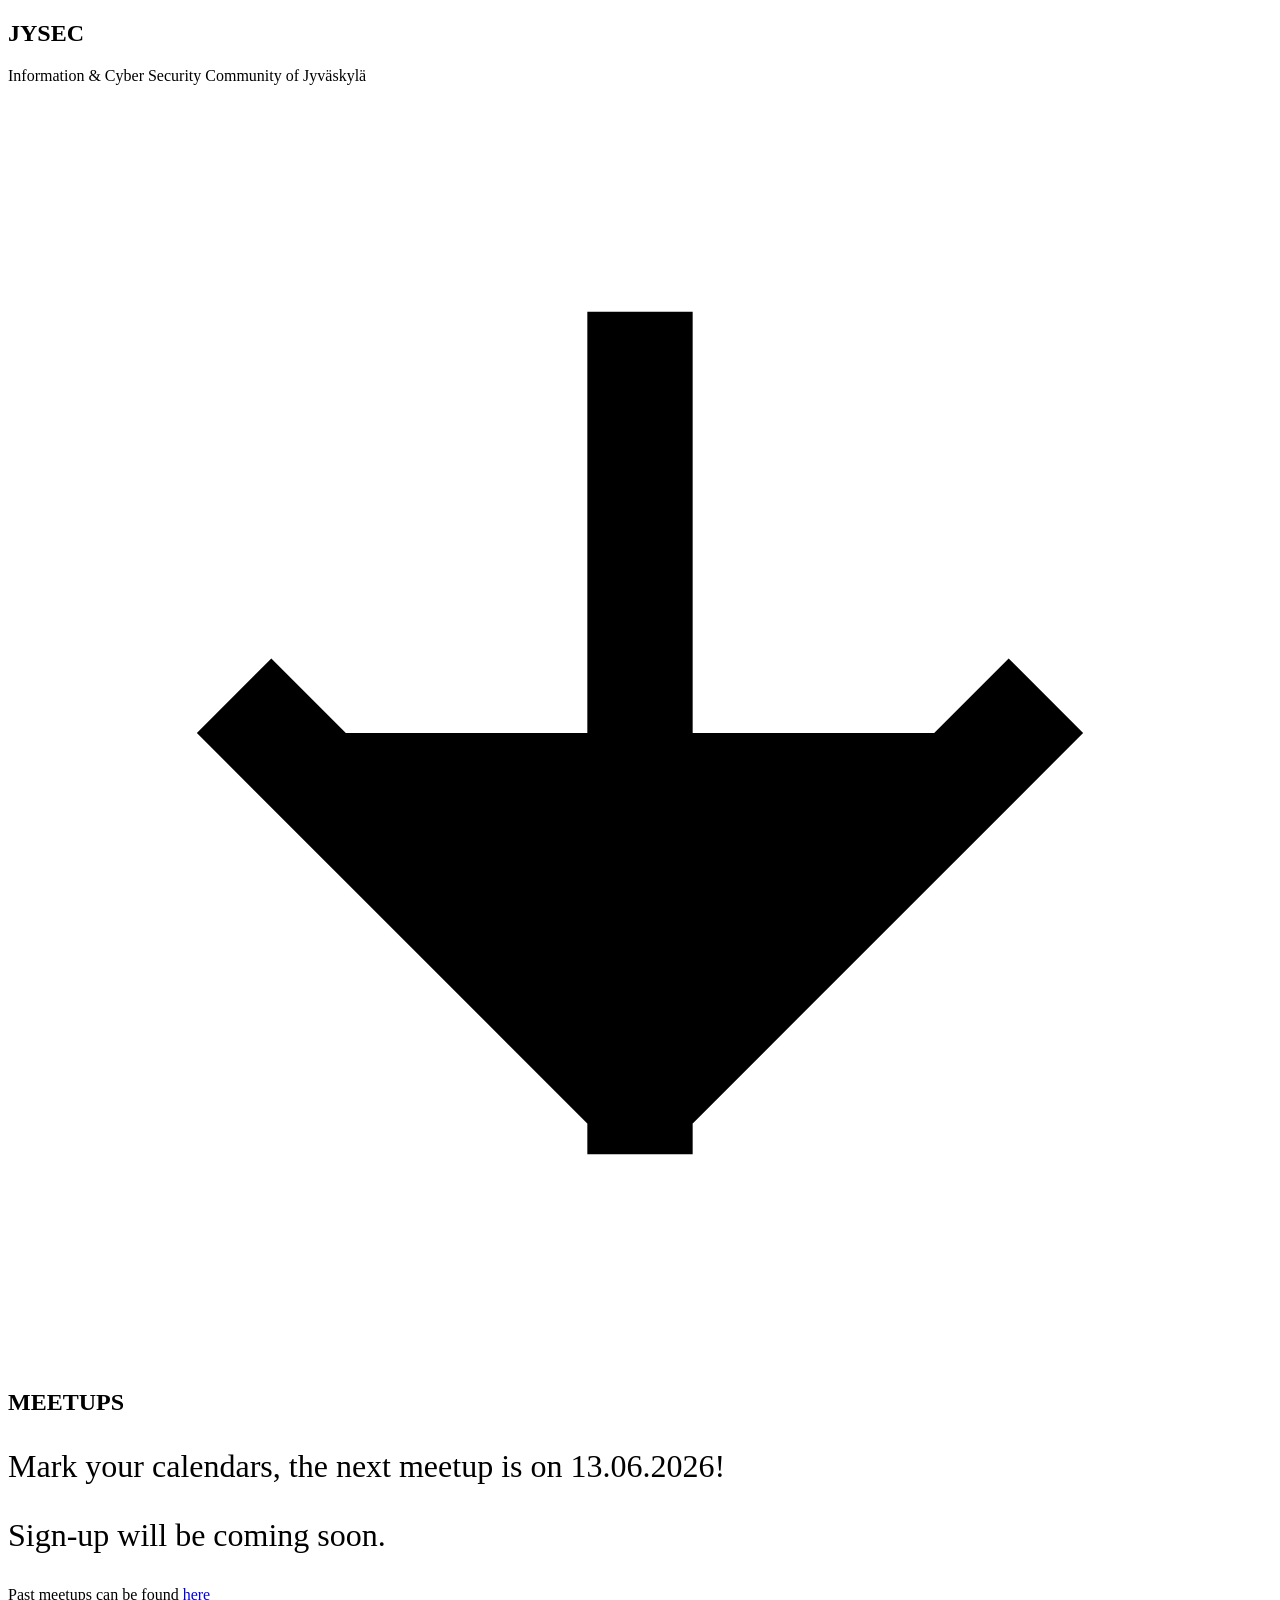
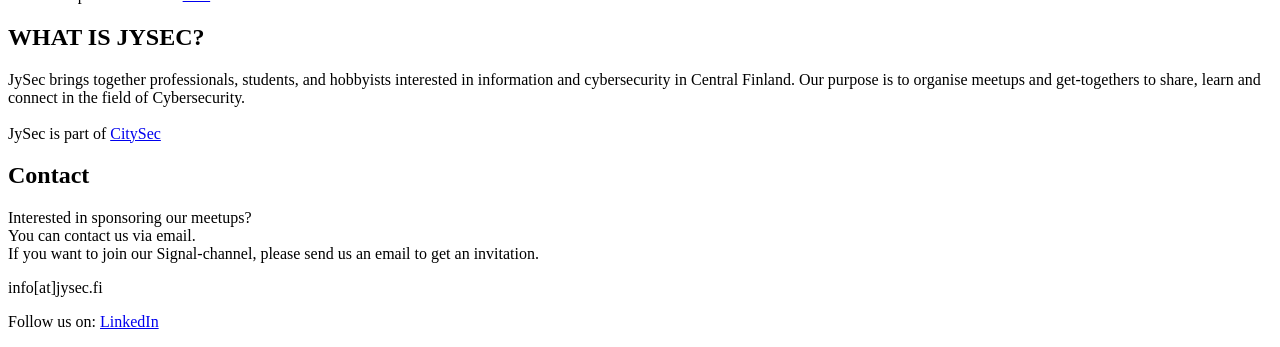
==== index.html @ 64f00aba "0x9 Meetup" ====
<!DOCTYPE html>
<html lang="en">
<head>
  <meta charset="UTF-8">
  <meta name="viewport" content="width=device-width, initial-scale=1.0">

  <link rel="stylesheet" href="https://jysec.fi/css/style.css">

  <title>JySec - Home</title>

  
  <link rel="icon" href="https://jysec.fi/images/favicon.png">
  
</head>
<body>
  
  <section class="hero">
    <h1>JYSEC</h1>
    <p>Information & Cyber Security Community of Jyväskylä</p>
    <div class="arrow">
      <svg viewBox="0 0 24 24">
        <path d="M12 5v14M5 12l7 7 7-7" stroke="currentColor" stroke-width="2" stroke-linecap="square" stroke-linejoin="round"/>
      </svg>
    </div>
  </section>

  <section id="content" class="content">
    <div class="content-inner">
      <h2>MEETUPS</h2>
           
      <p style="font-size:2rem" class="notice">Mark your calendars, the next meetup is on <span class="highlight">13.06.2026!</span></p>
      <p style="font-size:2rem" class="notice">Sign-up will be coming soon.</p>
      <p>Past meetups can be found <a href="https://jysec.fi/meetups/">here</a></p>
      <h2>WHAT IS JYSEC?</h2>
      <p> 
      JySec brings together professionals, students, and hobbyists interested in information and cybersecurity in Central Finland. Our purpose is to organise meetups and get-togethers to share, learn and connect in the field of Cybersecurity. 
      <br><br>
      JySec is part of <a href="https://citysec.fi">CitySec</a>
      </p>
      <h2>Contact</h2>
      <p>Interested in <span class="highlight">sponsoring</span> our meetups?<br>
      You can contact us via email.<br>
      If you want to join our Signal-channel, please send us an email to get an invitation.</p>
      <p class="notice">info[at]jysec.fi</p>
      <p>Follow us on: <a href="https://www.linkedin.com/company/jysecfi" class="url-box">LinkedIn</a></p>
    </div>
  </section>

  <script>
    document.querySelector('.arrow')?.addEventListener('click', function(e) {
      document.getElementById('content').scrollIntoView({ behavior: 'smooth' });
    });
  </script>

</body>
</html>
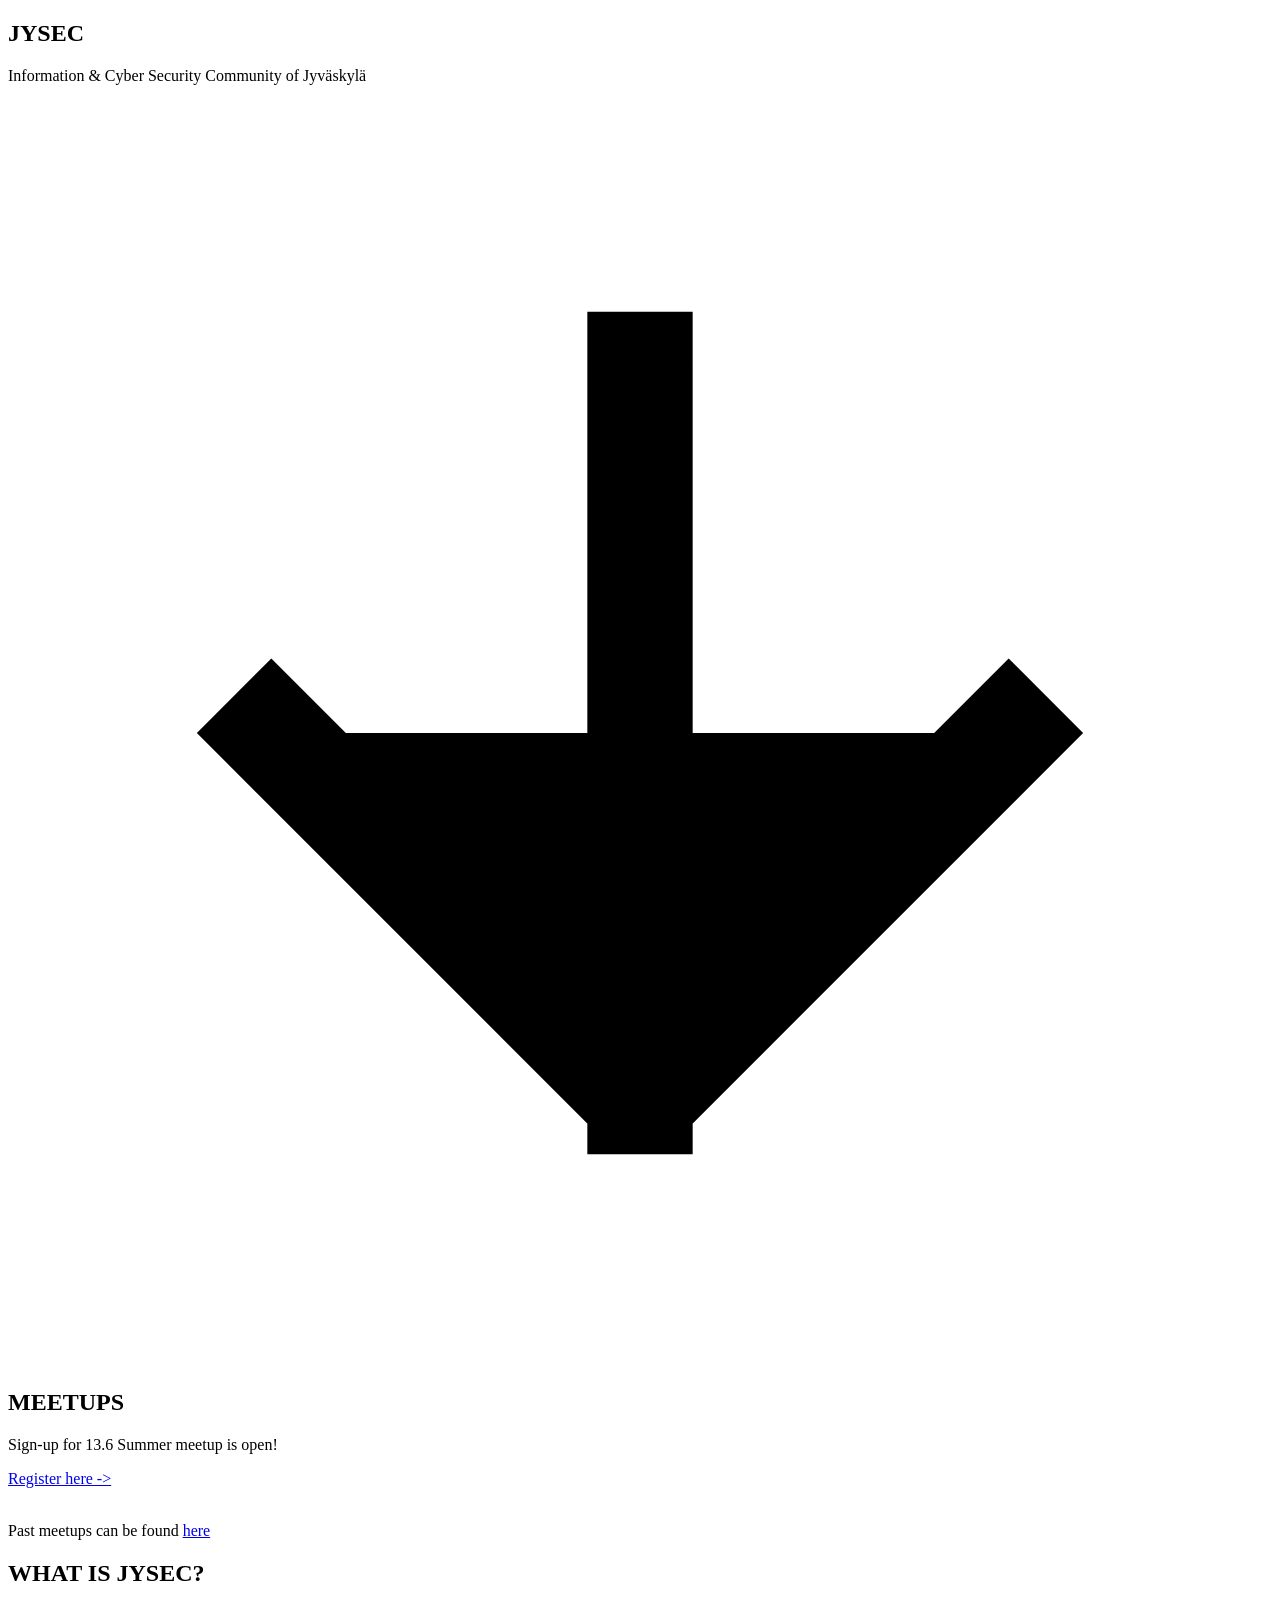
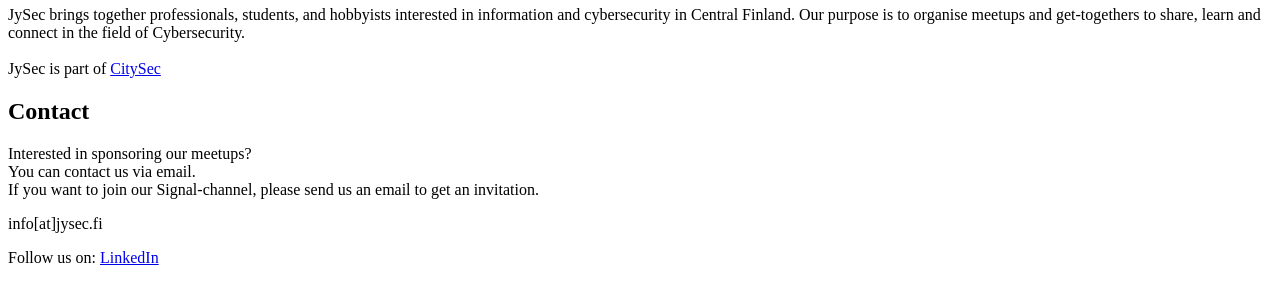
==== commit 9ec3b34a: "0x9 Meetup sign-up" ====
--- a/index.html
+++ b/index.html
@@ -27,10 +27,11 @@
   <section id="content" class="content">
     <div class="content-inner">
       <h2>MEETUPS</h2>
-           
-      <p style="font-size:2rem" class="notice">Mark your calendars, the next meetup is on <span class="highlight">13.06.2026!</span></p>
-      <p style="font-size:2rem" class="notice">Sign-up will be coming soon.</p>
-      <p>Past meetups can be found <a href="https://jysec.fi/meetups/">here</a></p>
+      <p class="notice2"> Sign-up for 13.6 Summer meetup is open!</p>
+      <a href="https://luma.com/ogb3ykog" class="signup">Register here -></a>
+      <br><br>
+      <p>Past meetups can be found <a href="/meetups" class="notice">here</a></p>
+        
       <h2>WHAT IS JYSEC?</h2>
       <p> 
       JySec brings together professionals, students, and hobbyists interested in information and cybersecurity in Central Finland. Our purpose is to organise meetups and get-togethers to share, learn and connect in the field of Cybersecurity. 
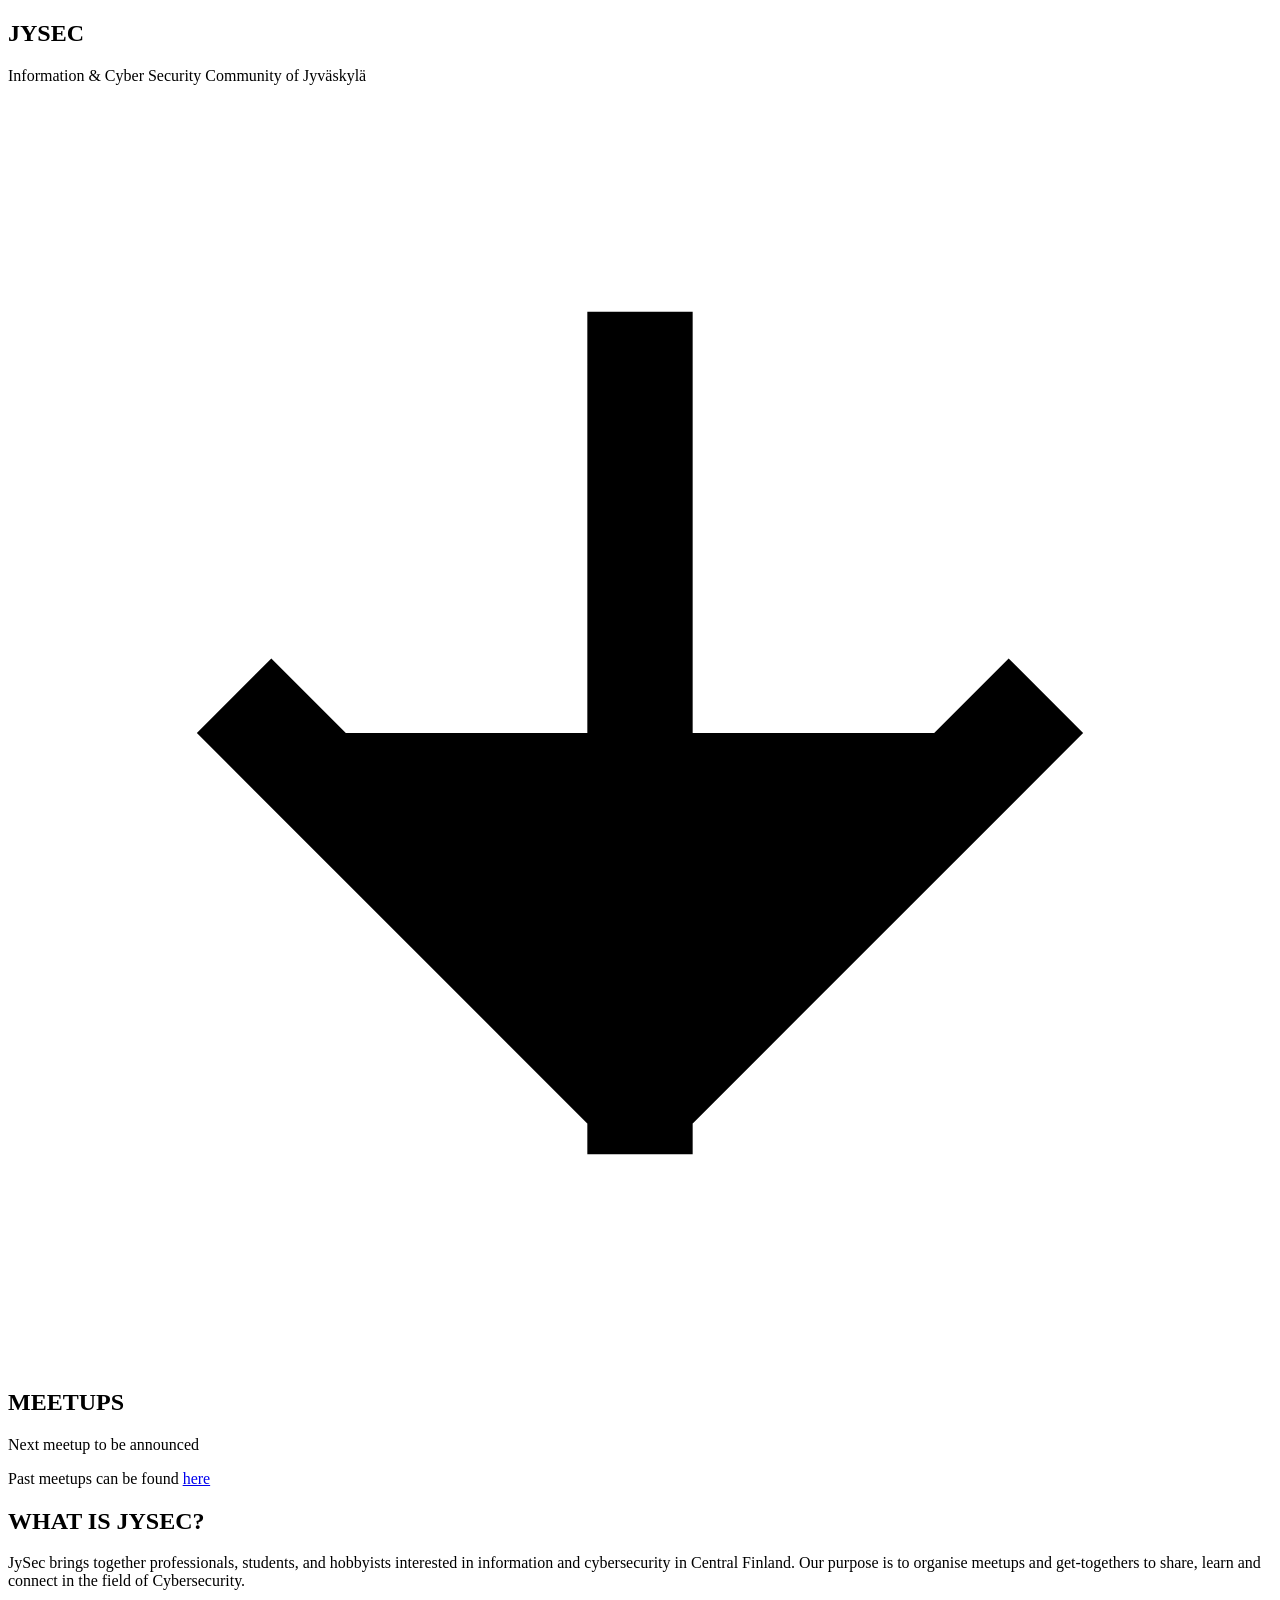
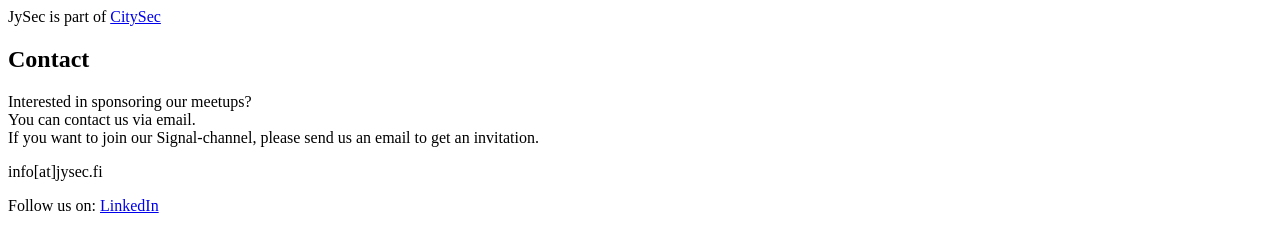
==== commit 9b3badba: "Update meetup page" ====
--- a/index.html
+++ b/index.html
@@ -27,9 +27,7 @@
   <section id="content" class="content">
     <div class="content-inner">
       <h2>MEETUPS</h2>
-      <p class="notice2"> Sign-up for 13.6 Summer meetup is open!</p>
-      <a href="https://luma.com/ogb3ykog" class="signup">Register here -></a>
-      <br><br>
+      <p class="notice">Next meetup to be announced</p>
       <p>Past meetups can be found <a href="/meetups" class="notice">here</a></p>
         
       <h2>WHAT IS JYSEC?</h2>
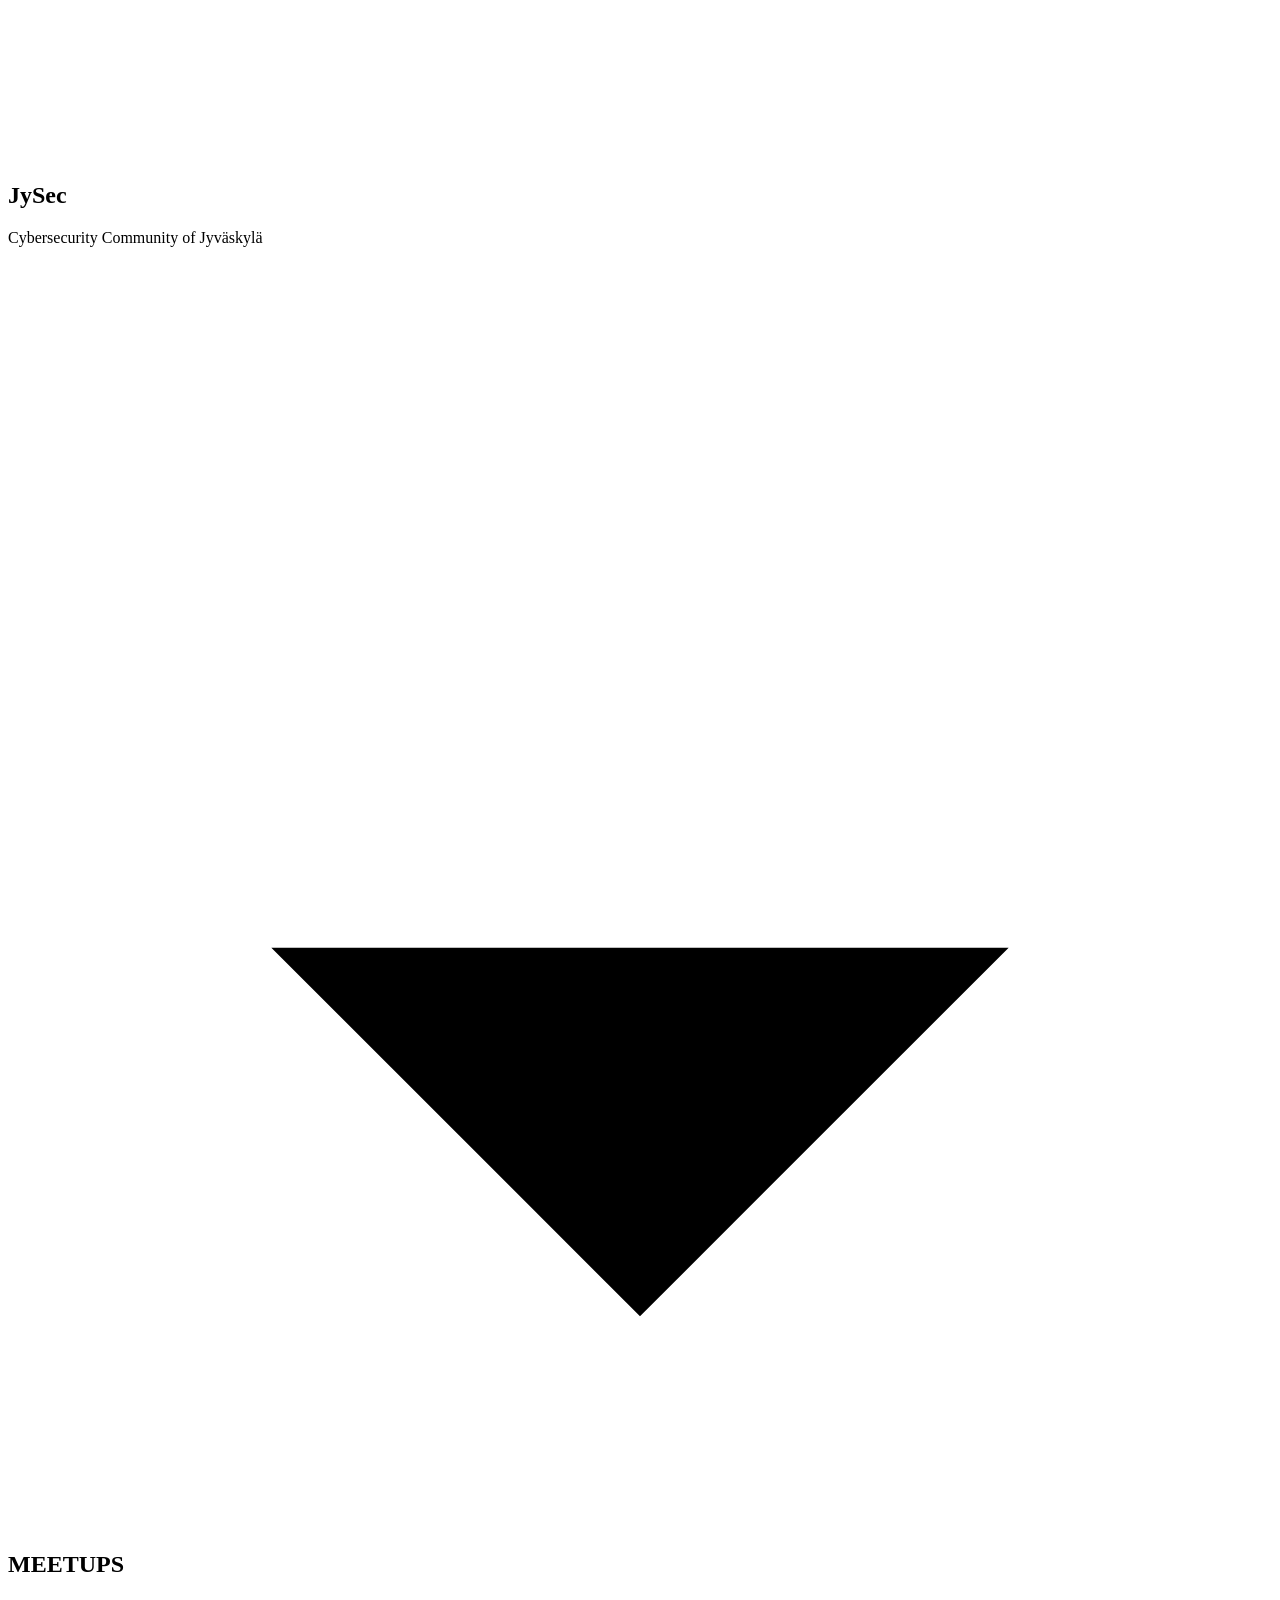
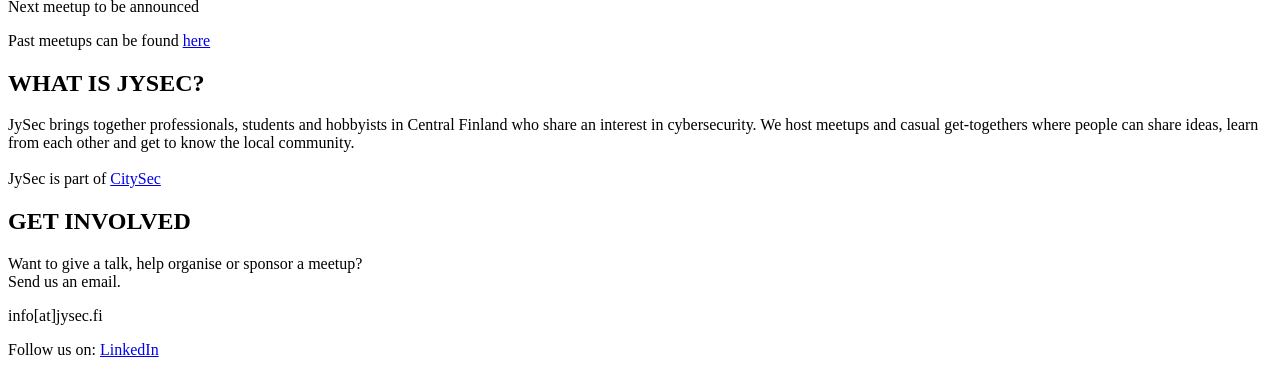
==== commit 21dc0fc3: "hero, font, and various other qol" ====
--- a/index.html
+++ b/index.html
@@ -6,7 +6,7 @@
 
   <link rel="stylesheet" href="https://jysec.fi/css/style.css">
 
-  <title>JySec - Home</title>
+  <title>JySec | Home</title>
 
   
   <link rel="icon" href="https://jysec.fi/images/favicon.png">
@@ -15,13 +15,14 @@
 <body>
   
   <section class="hero">
-    <h1>JYSEC</h1>
-    <p>Information & Cyber Security Community of Jyväskylä</p>
-    <div class="arrow">
-      <svg viewBox="0 0 24 24">
-        <path d="M12 5v14M5 12l7 7 7-7" stroke="currentColor" stroke-width="2" stroke-linecap="square" stroke-linejoin="round"/>
+    <canvas class="hero-bg" aria-hidden="true"></canvas>
+    <h1>JySec</h1>
+    <p>Cybersecurity Community of Jyväskylä</p>
+    <a class="arrow" href="#content" aria-label="Scroll to content">
+      <svg viewBox="0 0 24 24" aria-hidden="true">
+        <path d="M12 4v16M5 13l7 7 7-7"/>
       </svg>
-    </div>
+    </a>
   </section>
 
   <section id="content" class="content">
@@ -32,24 +33,19 @@
         
       <h2>WHAT IS JYSEC?</h2>
       <p> 
-      JySec brings together professionals, students, and hobbyists interested in information and cybersecurity in Central Finland. Our purpose is to organise meetups and get-togethers to share, learn and connect in the field of Cybersecurity. 
+      JySec brings together professionals, students and hobbyists in Central Finland who share an interest in cybersecurity. We host meetups and casual get-togethers where people can share ideas, learn from each other and get to know the local community.
       <br><br>
       JySec is part of <a href="https://citysec.fi">CitySec</a>
       </p>
-      <h2>Contact</h2>
-      <p>Interested in <span class="highlight">sponsoring</span> our meetups?<br>
-      You can contact us via email.<br>
-      If you want to join our Signal-channel, please send us an email to get an invitation.</p>
+      <h2>GET INVOLVED</h2>
+      <p>Want to <span class="highlight">give a talk</span>, <span class="highlight">help organise</span> or <span class="highlight">sponsor</span> a meetup?<br>
+      Send us an email.</p>
       <p class="notice">info[at]jysec.fi</p>
       <p>Follow us on: <a href="https://www.linkedin.com/company/jysecfi" class="url-box">LinkedIn</a></p>
     </div>
   </section>
 
-  <script>
-    document.querySelector('.arrow')?.addEventListener('click', function(e) {
-      document.getElementById('content').scrollIntoView({ behavior: 'smooth' });
-    });
-  </script>
+  <script src="https://jysec.fi/js/hero-pattern.js" defer></script>
 
 </body>
 </html>
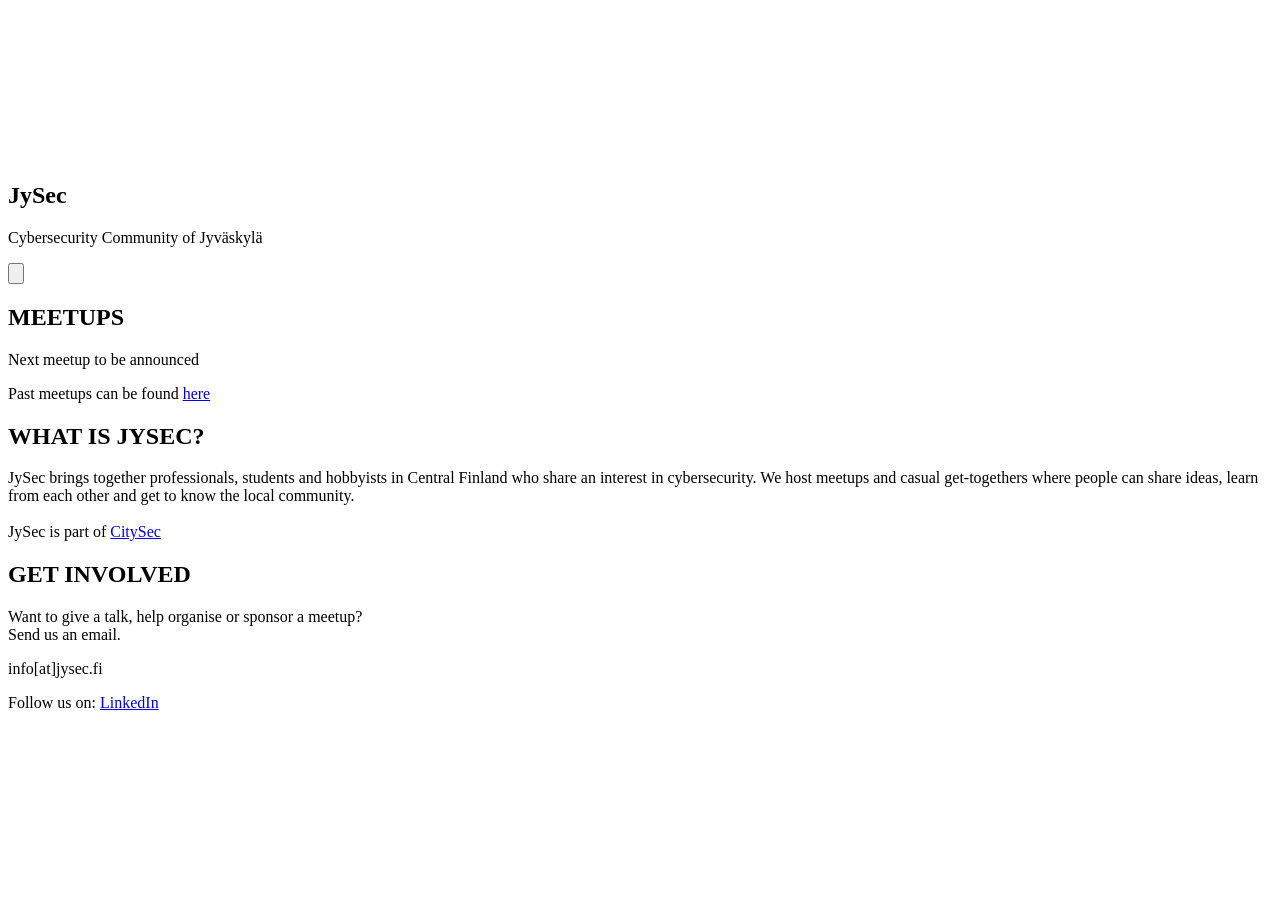
==== commit 65357038: "Tweaks to positioning" ====
--- a/index.html
+++ b/index.html
@@ -18,14 +18,14 @@
     <canvas class="hero-bg" aria-hidden="true"></canvas>
     <h1>JySec</h1>
     <p>Cybersecurity Community of Jyväskylä</p>
-    <a class="arrow" href="#content" aria-label="Scroll to content">
+    <button class="arrow" type="button" aria-label="Scroll to content">
       <svg viewBox="0 0 24 24" aria-hidden="true">
         <path d="M12 4v16M5 13l7 7 7-7"/>
       </svg>
-    </a>
+    </button>
   </section>
 
-  <section id="content" class="content">
+  <section class="content">
     <div class="content-inner">
       <h2>MEETUPS</h2>
       <p class="notice">Next meetup to be announced</p>
@@ -45,6 +45,12 @@
     </div>
   </section>
 
+  <script>
+    // Scroll down without putting a #fragment in the URL
+    document.querySelector('.arrow').addEventListener('click', function () {
+      document.querySelector('.content').scrollIntoView({ behavior: 'smooth' });
+    });
+  </script>
   <script src="https://jysec.fi/js/hero-pattern.js" defer></script>
 
 </body>
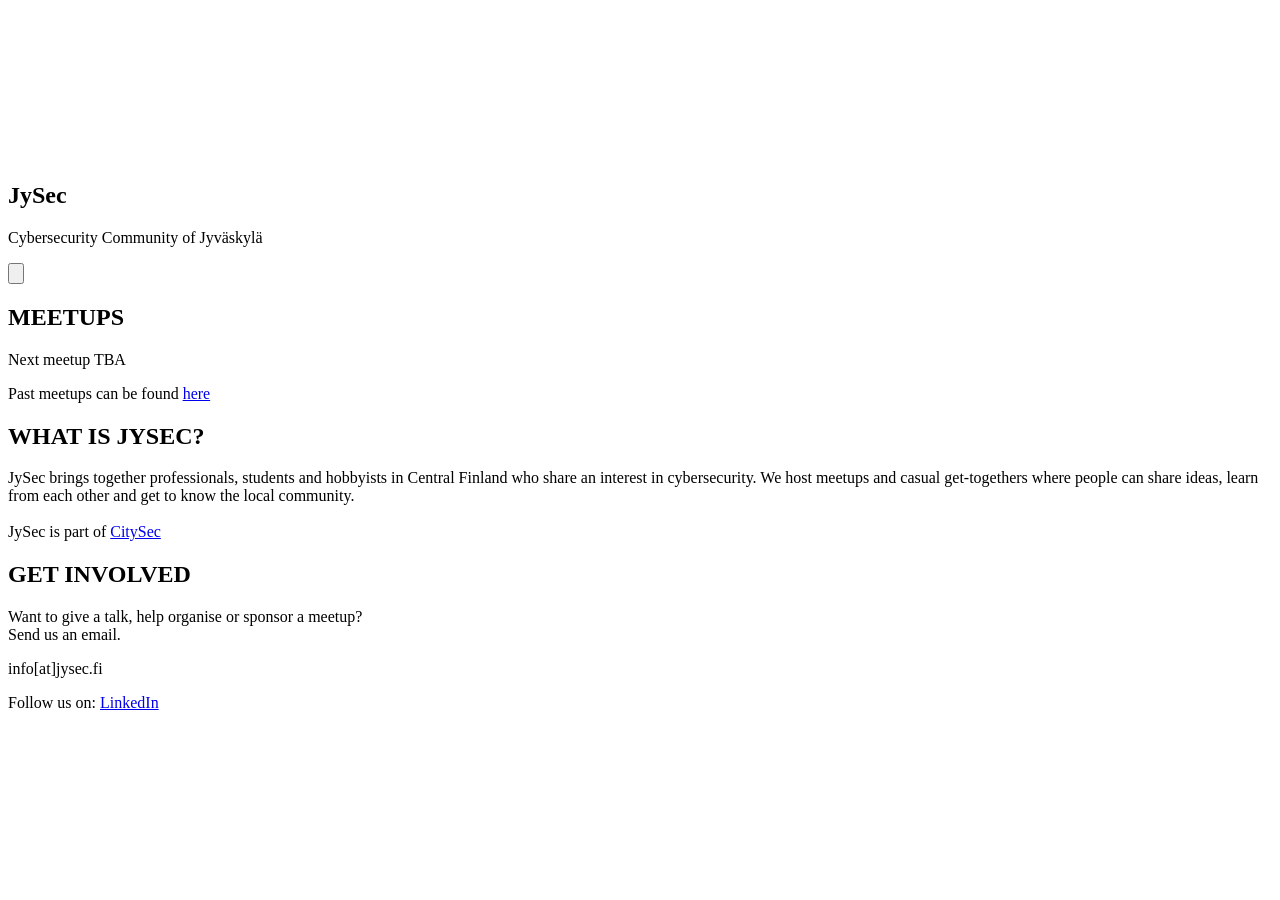
==== commit 2ba353c6: "minor position tweaks and compatibility" ====
--- a/index.html
+++ b/index.html
@@ -20,7 +20,7 @@
     <p>Cybersecurity Community of Jyväskylä</p>
     <button class="arrow" type="button" aria-label="Scroll to content">
       <svg viewBox="0 0 24 24" aria-hidden="true">
-        <path d="M12 4v16M5 13l7 7 7-7"/>
+        <path d="M12 4v15.5M5 13l7 7 7-7"/>
       </svg>
     </button>
   </section>
@@ -28,7 +28,7 @@
   <section class="content">
     <div class="content-inner">
       <h2>MEETUPS</h2>
-      <p class="notice">Next meetup to be announced</p>
+      <p class="notice">Next meetup TBA</p>
       <p>Past meetups can be found <a href="/meetups" class="notice">here</a></p>
         
       <h2>WHAT IS JYSEC?</h2>
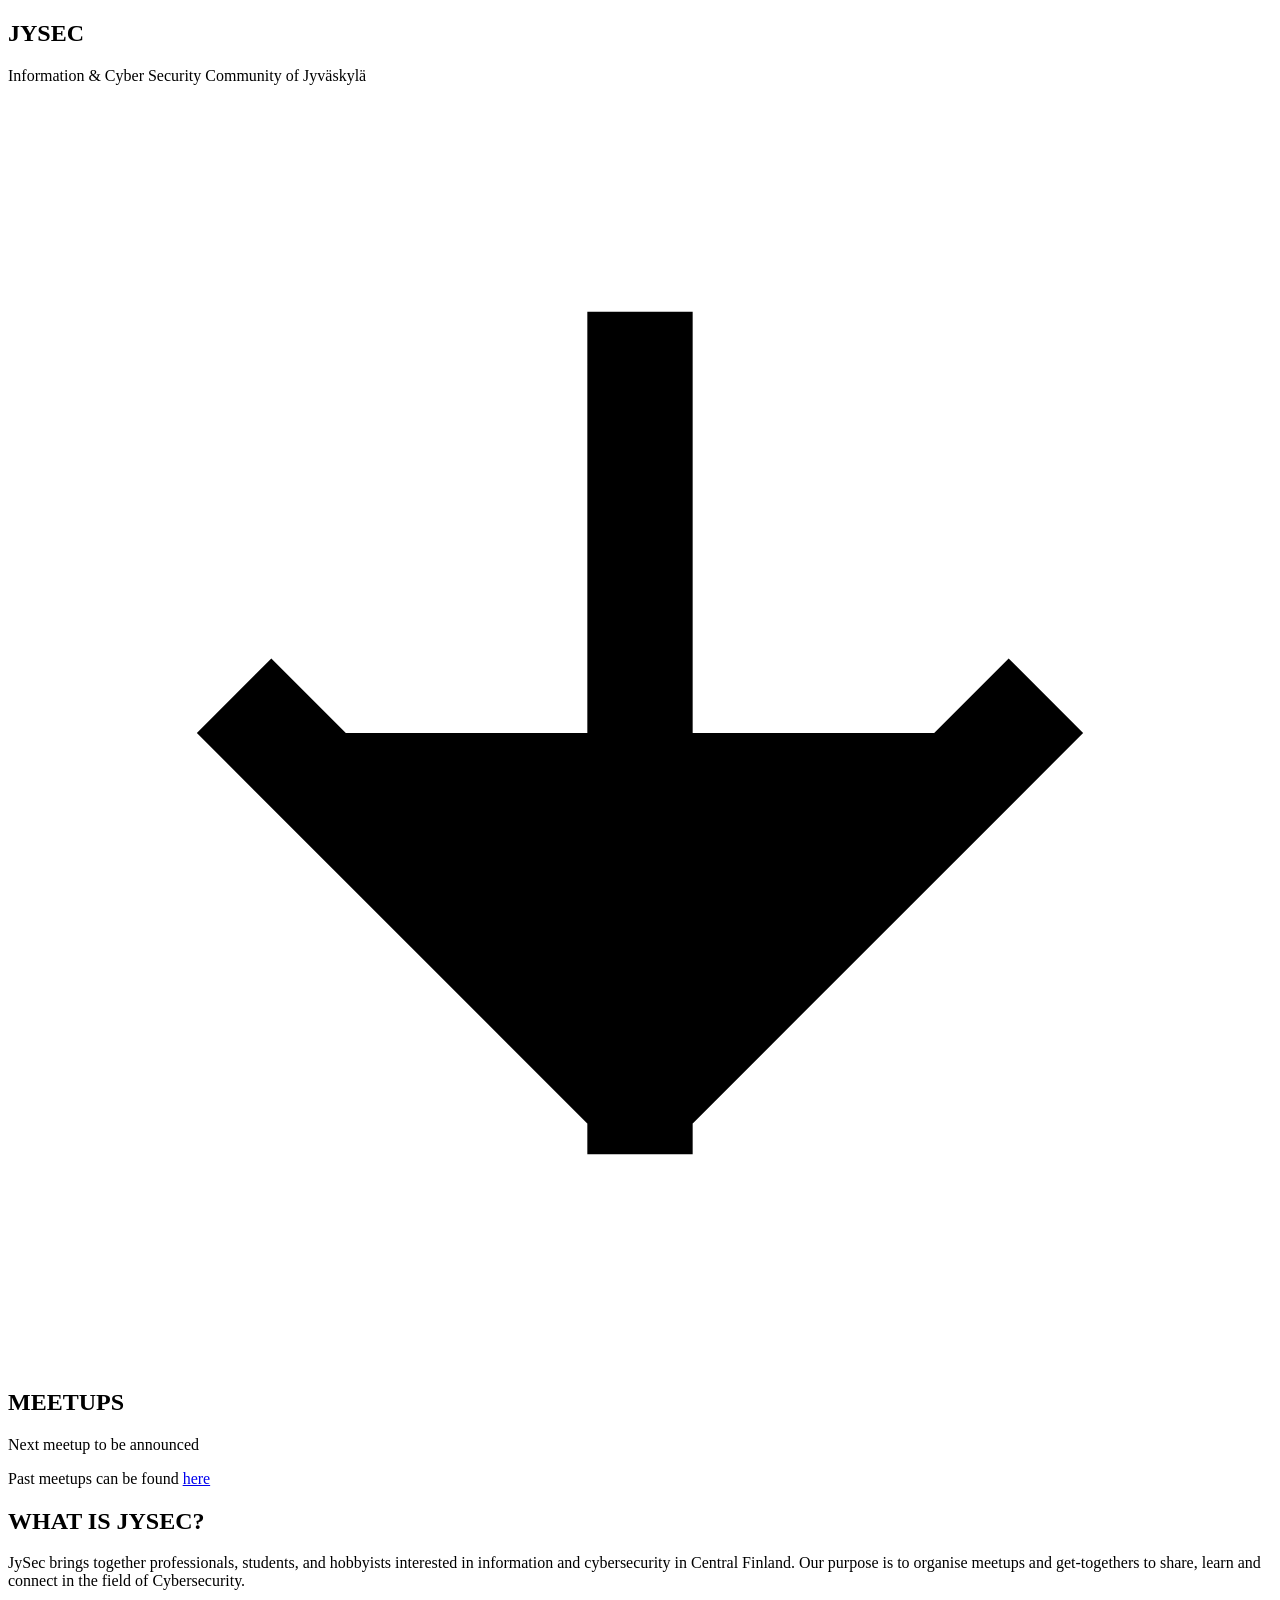
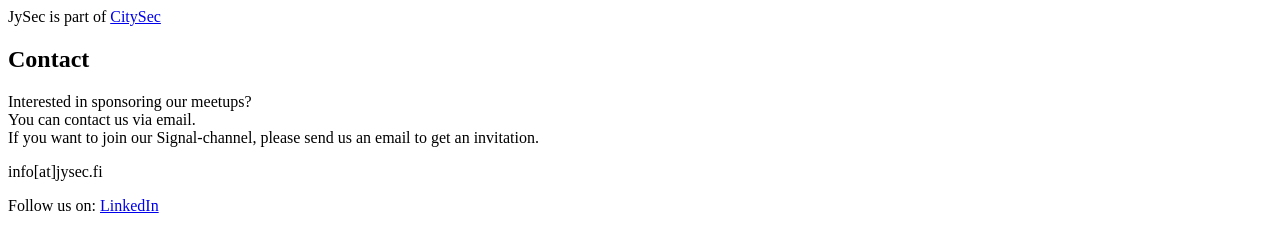
==== commit 75e8a27a: "Add files via upload" ====
--- a/index.html
+++ b/index.html
@@ -6,7 +6,7 @@
 
   <link rel="stylesheet" href="https://jysec.fi/css/style.css">
 
-  <title>JySec | Home</title>
+  <title>JySec - Home</title>
 
   
   <link rel="icon" href="https://jysec.fi/images/favicon.png">
@@ -15,43 +15,41 @@
 <body>
   
   <section class="hero">
-    <canvas class="hero-bg" aria-hidden="true"></canvas>
-    <h1>JySec</h1>
-    <p>Cybersecurity Community of Jyväskylä</p>
-    <button class="arrow" type="button" aria-label="Scroll to content">
-      <svg viewBox="0 0 24 24" aria-hidden="true">
-        <path d="M12 4v15.5M5 13l7 7 7-7"/>
+    <h1>JYSEC</h1>
+    <p>Information & Cyber Security Community of Jyväskylä</p>
+    <div class="arrow">
+      <svg viewBox="0 0 24 24">
+        <path d="M12 5v14M5 12l7 7 7-7" stroke="currentColor" stroke-width="2" stroke-linecap="square" stroke-linejoin="round"/>
       </svg>
-    </button>
+    </div>
   </section>
 
-  <section class="content">
+  <section id="content" class="content">
     <div class="content-inner">
       <h2>MEETUPS</h2>
-      <p class="notice">Next meetup TBA</p>
+      <p class="notice">Next meetup to be announced</p>
       <p>Past meetups can be found <a href="/meetups" class="notice">here</a></p>
         
       <h2>WHAT IS JYSEC?</h2>
       <p> 
-      JySec brings together professionals, students and hobbyists in Central Finland who share an interest in cybersecurity. We host meetups and casual get-togethers where people can share ideas, learn from each other and get to know the local community.
+      JySec brings together professionals, students, and hobbyists interested in information and cybersecurity in Central Finland. Our purpose is to organise meetups and get-togethers to share, learn and connect in the field of Cybersecurity. 
       <br><br>
       JySec is part of <a href="https://citysec.fi">CitySec</a>
       </p>
-      <h2>GET INVOLVED</h2>
-      <p>Want to <span class="highlight">give a talk</span>, <span class="highlight">help organise</span> or <span class="highlight">sponsor</span> a meetup?<br>
-      Send us an email.</p>
+      <h2>Contact</h2>
+      <p>Interested in <span class="highlight">sponsoring</span> our meetups?<br>
+      You can contact us via email.<br>
+      If you want to join our Signal-channel, please send us an email to get an invitation.</p>
       <p class="notice">info[at]jysec.fi</p>
       <p>Follow us on: <a href="https://www.linkedin.com/company/jysecfi" class="url-box">LinkedIn</a></p>
     </div>
   </section>
 
   <script>
-    // Scroll down without putting a #fragment in the URL
-    document.querySelector('.arrow').addEventListener('click', function () {
-      document.querySelector('.content').scrollIntoView({ behavior: 'smooth' });
+    document.querySelector('.arrow')?.addEventListener('click', function(e) {
+      document.getElementById('content').scrollIntoView({ behavior: 'smooth' });
     });
   </script>
-  <script src="https://jysec.fi/js/hero-pattern.js" defer></script>
 
 </body>
 </html>
